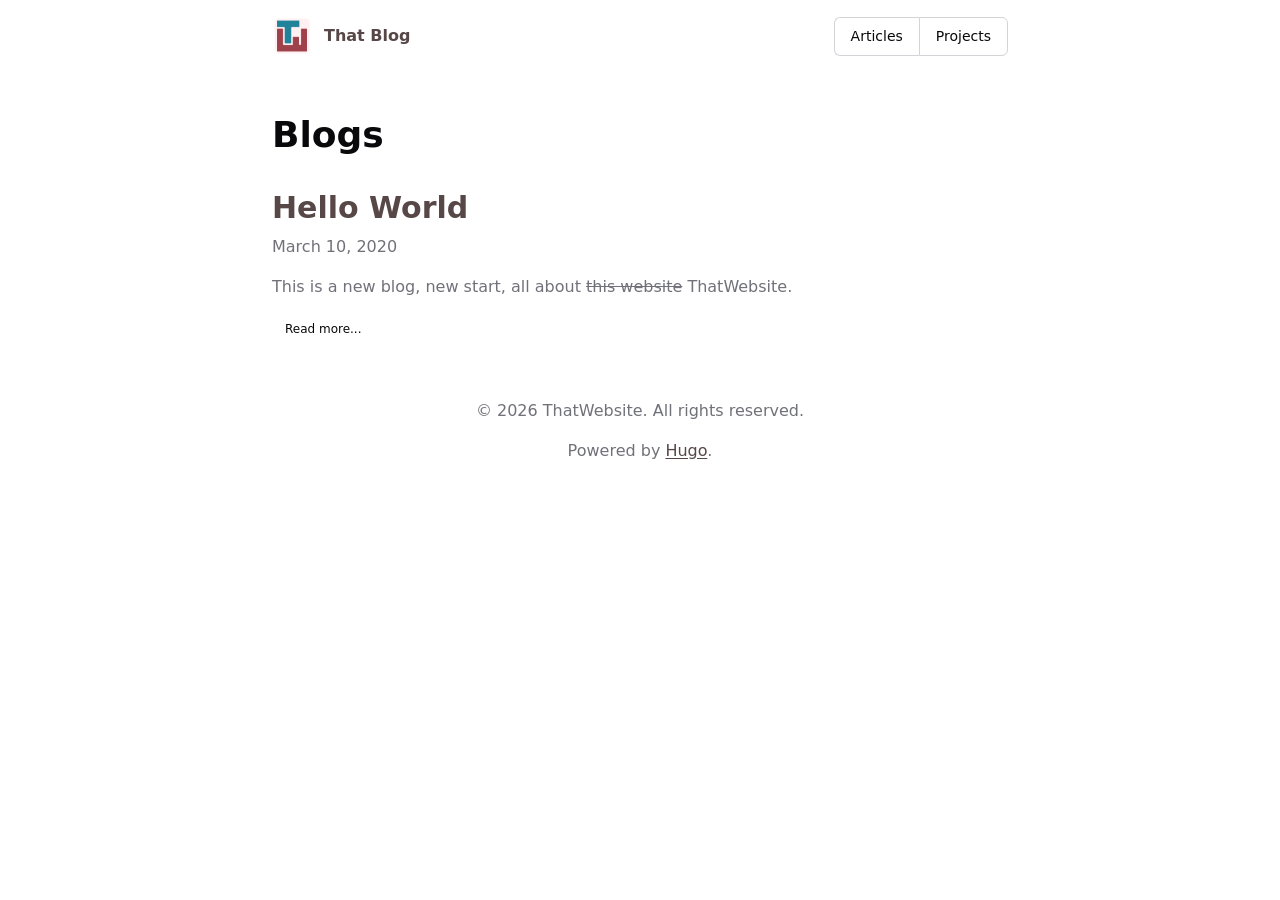
==== blog/index.html @ 867c4288 "build: 20260315-1228" ====
<!DOCTYPE html>
<html lang="en-us" dir="ltr">
<head>
  <meta charset="utf-8">
<meta name="viewport" content="width=device-width">
<link rel="icon" href="/favicon.png">
<title>Blogs | That Blog</title>

      <link rel="stylesheet" href="/css/oat.min.min.5b4c6744ce8d6e719410aaf8a30e5f591ba4e400e62997106cfbbd7a2e7a7f97.css" integrity="sha256-W0xnRM6NbnGUEKr4ow5fWRuk5ADmKZcQbPu9ei56f5c=" crossorigin="anonymous">


        <script src="/js/oat.min.336c93c78df1107ca7aadb22c22835d88b3431d7cdc742f3d12cc7f2451535f6.js" integrity="sha256-M2yTx43xEHynqtsiwig12Is0MdfNx0Lz0SzH8kUVNfY=" crossorigin="anonymous"></script>


</head>
<body style="max-width: 768px; margin: auto;">
  <header>

  <div class="container hstack justify-between mt-4 mb-6">
    <a href="https://thatwebsite.xyz/" class="brand unstyled hstack">
      <img height="40px" src="/logo.png" alt="That Blog">
      <strong class="text-3">That Blog</strong>
    </a>
    <nav>
      
  <menu class="buttons">
    <li>
      <a class="button outline" class="ghost" href="/blog/">Articles</a>
    </li>
    <li>
      <a class="button outline" class="ghost" href="/projects/">Projects</a>
    </li>
  </menu>

    </nav>
  </div>
</header>

  <main class="container">
    
<div class="mb-6 pb-4">
  <h1 class="mb-2">Blogs</h1>
  
</div>

<div class="row">
  
  <div class="col-12 mb-4">
    <article class="h-100">
      <div class="flex flex-col" style="flex: 1;">
        <h2 class="mt-2 mb-2"><a href="/blog/hello-world/" class="unstyled text-foreground">Hello World</a></h2>
        <div class="text-7 text-light mb-4">March 10, 2020</div>
        

        

        <div class="text-light" style="flex: 1;">
          <p>This is a new blog, new start, all about <del>this website</del> ThatWebsite.</p>
        </div>

      </div>
      <div class="mt-4 pt-4 flex items-center justify-between">
        <a href="/blog/hello-world/" class="button ghost small outline">Read more...</a>
        
      </div>
    </article>
  </div>
  
</div>



  </main>
  <footer class="container mt-6 mb-6 p-4 align-center text-light">
    <p>&copy; 2026 ThatWebsite. All rights reserved.</p>
<p>Powered by <a href="https://gohugo.io/">Hugo</a>.</p>

  </footer>
</body>
</html>
---- css/oat.min.min.5b4c6744ce8d6e719410aaf8a30e5f591ba4e400e62997106cfbbd7a2e7a7f97.css ----
@layer theme,base,components,animations,utilities;@layer base{*,*:before,*:after{box-sizing:border-box;-webkit-tap-highlight-color:transparent}*{margin:0}html{tab-size:4}body,dialog,[popover]{font-family:var(--font-sans);font-size:var(--text-regular);line-height:var(--leading-normal);color:var(--foreground)}body{background-color:var(--background);color:var(--foreground);-webkit-font-smoothing:antialiased}main{padding-block-start:var(--space-8)}img,picture,video,canvas,svg{max-width:100%}p,h1,h2,h3,h4,h5,h6{overflow-wrap:break-word}h1,h2,h3,h4,h5,h6{font-weight:var(--font-semibold);line-height:1.25;&:first-child{margin-block-start:0}}h1{font-size:var(--text-1);margin:var(--space-10)0 var(--space-6)}h2{font-size:var(--text-2);margin:var(--space-8)0 var(--space-5)}h3{font-size:var(--text-3);margin:var(--space-6)0 var(--space-4)}h4{font-size:var(--text-4);margin:var(--space-5)0 var(--space-3)}h5{font-size:var(--text-5);margin:var(--space-4)0 var(--space-2)}h6{font-size:var(--text-regular);margin:var(--space-4)0 var(--space-2)}p{margin-block-end:var(--space-4);&:last-child{margin-block-end:0}}a{color:var(--primary);text-decoration:underline;text-underline-offset:2px;transition:color var(--transition-fast);&:hover{color:rgb(from var(--primary) r g b/.8)}}strong,b{font-weight:var(--font-semibold)}em,i{font-style:italic}small{font-size:var(--text-7)}code{font-family:var(--font-mono);font-size:.875em;padding:calc(var(--space-1)/2)var(--space-1);background-color:var(--faint);border-radius:var(--radius-small)}pre{font-family:var(--font-mono);padding:var(--space-4);background-color:var(--faint);border-radius:var(--radius-medium);overflow-x:auto;margin-block-end:var(--space-4);code{padding:0;background:0 0;border-radius:0}}blockquote{border-inline-start:4px solid var(--border);padding-inline-start:var(--space-4);margin:var(--space-4)0;color:var(--muted-foreground);font-style:italic}hr{border:none;border-top:1px solid var(--border);margin:var(--space-2)0}ul,ol{padding-inline-start:var(--space-6);margin-block-end:var(--space-4)}ul{list-style-type:disc}ol{list-style-type:decimal}li{margin-block-end:var(--space-1)}mark{background-color:rgb(from var(--warning) r g b/.3);padding:calc(var(--space-1)/2)var(--space-1);border-radius:var(--radius-small)}[hidden]{display:none}:focus-visible{outline:2px solid var(--ring);outline-offset:2px}:disabled{opacity:.5;cursor:not-allowed}}@layer theme{:root{color-scheme:light dark;--background:light-dark(#fff, #09090b);--foreground:light-dark(#09090b, #fafafa);--card:light-dark(#fff, #18181b);--card-foreground:light-dark(#09090b, #fafafa);--primary:light-dark(#574747, #fafafa);--primary-foreground:light-dark(#fafafa, #18181b);--secondary:light-dark(#f4f4f5, #27272a);--secondary-foreground:light-dark(#574747, #fafafa);--muted:light-dark(#f4f4f5, #27272a);--muted-foreground:light-dark(#71717a, #a1a1aa);--faint:light-dark(#fafafa, #1e1e21);--faint-foreground:light-dark(#a1a1aa, #71717a);--accent:light-dark(#f4f4f5, #27272a);--danger:light-dark(#d32f2f, #f4807b);--danger-foreground:light-dark(#fafafa, #18181b);--success:light-dark(#008032, #6cc070);--success-foreground:light-dark(#fafafa, #18181b);--warning:light-dark(#a65b00, #f0a030);--warning-foreground:#09090b;--border:light-dark(#d4d4d8, #52525b);--input:light-dark(#d4d4d8, #52525b);--ring:light-dark(#574747, #d4d4d8);--space-1:.25rem;--space-2:.5rem;--space-3:.75rem;--space-4:1rem;--space-5:1.25rem;--space-6:1.5rem;--space-8:2rem;--space-10:2.5rem;--space-12:3rem;--space-14:3.5rem;--space-16:4rem;--space-18:4.5rem;--radius-small:.125rem;--radius-medium:.375rem;--radius-large:.75rem;--radius-full:9999px;--bar-height:.5rem;--font-sans:system-ui, sans-serif;--font-mono:ui-monospace, Consolas, monospace;--text-1:clamp(1.75rem, 1.5rem + 1.1vw, 2.25rem);--text-2:clamp(1.5rem, 1.3rem + .8vw, 1.875rem);--text-3:clamp(1.25rem, 1.1rem + .5vw, 1.5rem);--text-4:clamp(1.125rem, 1.05rem + .3vw, 1.25rem);--text-5:1.125rem;--text-6:1rem;--text-7:.875rem;--text-8:.75rem;--text-regular:var(--text-6);--leading-normal:1.5;--font-normal:400;--font-medium:500;--font-semibold:600;--font-bold:600;--shadow-small:0 1px 2px 0 rgb(0 0 0 / .05);--shadow-medium:0 1px 3px 0 rgb(0 0 0 / .1), 0 1px 2px -1px rgb(0 0 0 / .1);--shadow-large:0 4px 6px -1px rgb(0 0 0 / .1), 0 2px 4px -2px rgb(0 0 0 / .1);--transition-fast:.12s cubic-bezier(.4, 0, .2, 1);--transition:.2s cubic-bezier(.4, 0, .2, 1);--z-dropdown:50;--z-modal:200}}@layer animations{.animate-pop-in{opacity:1;transform:perspective(1e3px)rotateX(0)translateZ(0);transition:opacity .15s cubic-bezier(.4,0,.2,1),transform .15s cubic-bezier(.4,0,.2,1),overlay .15s cubic-bezier(.4,0,.2,1)allow-discrete,display .15s cubic-bezier(.4,0,.2,1)allow-discrete;@starting-style{opacity:0;transform:perspective(1000px) rotateX(-15deg) translateZ(-80px)}&[data-state=closing]{opacity:0;transform:perspective(1e3px)rotateX(-15deg)translateZ(-80px)}&[data-state=closing]::backdrop{opacity:0}}dialog::backdrop{opacity:1;transition:opacity .15s cubic-bezier(.4,0,.2,1);@starting-style{opacity:0}}.animate-slide-in{opacity:1;transform:translate(0);transition:opacity .15s cubic-bezier(.16,1,.3,1),transform .15s cubic-bezier(.16,1,.3,1);@starting-style{opacity:0;transform:translate(100%)}&[data-state=closing]{opacity:0;transform:translate(100%)}}}@layer base{:is(button,[type=submit],[type=reset],[type=button],a.button),::file-selector-button{--_hov:color-mix(in srgb, var(--primary), white 25%);display:inline-flex;align-items:center;justify-content:center;gap:var(--space-2);padding:var(--space-2)var(--space-4);font-size:var(--text-7);font-weight:var(--font-medium);line-height:var(--leading-normal);white-space:nowrap;text-decoration:none;background-color:var(--primary);color:var(--primary-foreground);border-radius:var(--radius-medium);border:1px solid;border-color:rgb(from #fff r g b/.15)rgb(from #000 r g b/.2)rgb(from #000 r g b/.2)rgb(from #fff r g b/.15);transition:background-color var(--transition-fast),opacity var(--transition-fast),transform var(--transition-fast);&:not(:disabled){cursor:pointer}&:hover:not(:disabled){background-color:var(--_hov)}&:active:not(:disabled){transform:translate(1px,1px)}&[data-variant=secondary]{--_hov:color-mix(in srgb, var(--secondary), black 10%);background-color:var(--secondary);color:var(--secondary-foreground);border-color:rgb(from #fff r g b/.5)rgb(from #000 r g b/.1)rgb(from #000 r g b/.1)rgb(from #fff r g b/.5)}&[data-variant=danger]{--_hov:color-mix(in srgb, var(--danger), black 15%);background-color:var(--danger);color:var(--danger-foreground)}&:is(.outline,.ghost){--_hov:var(--accent);background-color:initial;color:var(--foreground);&[data-variant=danger]{--_hov:color-mix(in srgb, var(--danger), transparent 90%);color:var(--danger)}&[data-variant=secondary]{--_hov:color-mix(in srgb, var(--secondary), transparent 80%);color:var(--secondary-foreground)}}&.outline{border-color:var(--border);&[data-variant=danger]{border-color:var(--danger)}&[data-variant=secondary]{border-color:var(--secondary)}}&.ghost{border-color:transparent}&.small{padding:var(--space-1)var(--space-3);font-size:var(--text-8)}&.large{height:3rem;padding:0 var(--space-6);font-size:var(--text-regular)}&.icon{width:2.5rem;padding:0;&.small{width:2rem}&.large{width:3rem}}}::file-selector-button{background-color:initial;color:var(--foreground);border:1px solid var(--border)}::file-selector-button:hover{background-color:var(--accent)}}@layer components{menu.buttons{list-style-type:none;padding-inline-start:0;display:inline-flex;>li{&:first-child>*{border-start-start-radius:var(--radius-medium);border-end-start-radius:var(--radius-medium)}&:last-child>*{border-start-end-radius:var(--radius-medium);border-end-end-radius:var(--radius-medium)}>*{border-radius:0}&:not(:last-child)>*{border-inline-end:1px solid rgb(from var(--primary-foreground) r g b/.2)}}}}@layer base{label{display:block;font-size:var(--text-7);font-weight:var(--font-medium);&:has(input:where([type=checkbox],[type=radio])){display:inline-flex;align-items:center;gap:var(--space-2);font-weight:var(--font-normal)}}:where(input:not([type=checkbox],[type=radio],[type=range],[type=file],[type=color]),textarea,select){width:100%;margin-block-start:var(--space-1);padding:var(--space-2)var(--space-3);font-size:var(--text-7);line-height:var(--leading-normal);background-color:var(--background);color:var(--foreground);border:1px solid var(--input);border-radius:var(--radius-medium);transition:border-color var(--transition-fast),box-shadow var(--transition-fast);&::placeholder{color:var(--muted-foreground)}&:focus{outline:none;border-color:var(--ring);box-shadow:0 0 0 2px rgb(from var(--ring) r g b/.2);z-index:1}&:disabled{background-color:var(--muted)}&:is([aria-invalid=true],:user-invalid){border-color:var(--danger);&:focus{box-shadow:0 0 0 2px rgb(from var(--danger) r g b/.2)}}}textarea{height:auto;min-height:5rem;padding:var(--space-3);resize:vertical}select{appearance:none;background-image:url("data:image/svg+xml,%3Csvg xmlns='http://www.w3.org/2000/svg' width='16' height='16' viewBox='0 0 24 24' fill='none' stroke='%2371717a' stroke-width='2'%3E%3Cpath d='m6 9 6 6 6-6'/%3E%3C/svg%3E");background-repeat:no-repeat;background-position:right var(--space-2)center;padding-inline-end:var(--space-6)}input:where([type=checkbox],[type=radio]){appearance:none;width:1rem;height:1rem;margin:0;position:relative;background-color:var(--background);border:1px solid var(--input);transition:background-color var(--transition-fast),border-color var(--transition-fast);&:checked{background-color:var(--primary);border-color:var(--primary);&:after{content:"";position:absolute;inset:0;background-color:var(--primary-foreground);mask-position:center;mask-repeat:no-repeat;mask-size:100%}}}input[type=checkbox]{border-radius:var(--radius-small);&:checked:after{mask-image:url("data:image/svg+xml,%3Csvg xmlns='http://www.w3.org/2000/svg' viewBox='0 0 24 24' fill='none' stroke='currentColor' stroke-width='4'%3E%3Cpolyline points='20 6 9 17 4 12'/%3E%3C/svg%3E")}&[role=switch]{--switch-height:calc(var(--bar-height) * 3);--switch-inset:2px;--switch-thumb:calc(var(--switch-height) - var(--switch-inset) * 3);width:calc(var(--switch-height) * 2);height:var(--switch-height);border-radius:var(--radius-full);background-color:var(--input);&:before{content:"";position:absolute;top:50%;left:var(--switch-inset);transform:translateY(-50%);width:var(--switch-thumb);height:var(--switch-thumb);background-color:var(--background);border-radius:var(--radius-full);transition:transform var(--transition);box-shadow:var(--shadow-small)}&:checked{background-color:var(--primary);&:after{content:none}&:before{transform:translateY(-50%)translate(var(--switch-height))}}}}input[type=radio]{border-radius:var(--radius-full);&:checked:after{mask-image:url("data:image/svg+xml,%3Csvg xmlns='http://www.w3.org/2000/svg' viewBox='0 0 16 16'%3E%3Ccircle cx='8' cy='8' r='4' fill='currentColor'/%3E%3C/svg%3E")}}:where(input:where([type=checkbox],[type=radio],[type=range]),select):not(:disabled),label:has(input:where([type=checkbox],[type=radio]):not(:disabled)){cursor:pointer}input[type=range]{width:100%;height:var(--bar-height);appearance:none;background:var(--muted);border-radius:var(--radius-full);&::-webkit-slider-thumb{appearance:none;width:1.25rem;height:1.25rem;background:var(--primary);border-radius:var(--radius-full);transition:transform var(--transition-fast);&:hover{transform:scale(1.1)}}&::-moz-range-thumb{width:1.25rem;height:1.25rem;background:var(--primary);border:none;border-radius:var(--radius-full)}}fieldset{border:1px solid var(--border);border-radius:var(--radius-medium);padding:var(--space-4);margin-block-end:var(--space-4)}legend{font-size:var(--text-7);font-weight:var(--font-medium);padding:0 var(--space-2)}}@layer components{fieldset.group{display:flex;align-items:stretch;border:none;padding:0;margin:0;>:is(input,textarea,select){flex:1;margin-block-start:0;&:not(:focus):not(:last-child){border-inline-end-color:transparent}}>:is(input,textarea,select,button){border-radius:0;&:first-child{border-radius:var(--radius-medium)0 0 var(--radius-medium)}&:last-child{border-radius:0 var(--radius-medium)var(--radius-medium)0}}>legend{float:inline-start;display:inline-flex;align-items:center;padding:0 var(--space-3);line-height:var(--leading-normal);font-weight:var(--font-normal);color:var(--muted-foreground);background-color:var(--muted);border:1px solid var(--input);border-inline-end:none;border-radius:var(--radius-medium)0 0 var(--radius-medium)}}[data-field]{margin-block-end:var(--space-4);[data-hint],.error{font-size:var(--text-8);font-weight:var(--font-normal);color:var(--muted-foreground);margin-block-start:var(--space-1)}.error{display:none}&[data-field=error] .error{display:block;color:var(--danger)}}}@layer base{.table{min-width:320px;width:100%;overflow-x:auto}table{border-collapse:collapse;width:100%;font-size:var(--text-7)}thead{border-bottom:1px solid var(--border)}th,td{overflow-wrap:break-word}th{padding:var(--space-3)var(--space-2);text-align:start;font-weight:var(--font-medium);color:var(--muted-foreground)}td{padding:var(--space-3)var(--space-2)}tbody tr{border-bottom:1px solid var(--border);transition:background-color var(--transition-fast);&:last-child{border-bottom:none}&:hover{background-color:rgb(from var(--muted) r g b/.5)}}}@layer base{progress{appearance:none;width:100%;height:var(--bar-height);border:none;border-radius:var(--radius-full);overflow:hidden;background-color:var(--muted);&::-webkit-progress-bar{background-color:var(--muted);border-radius:var(--radius-full)}&::-webkit-progress-value{background-color:var(--primary);border-radius:var(--radius-full);transition:width var(--transition)}&::-moz-progress-bar{background-color:var(--primary);border-radius:var(--radius-full)}}meter{appearance:none;width:100%;height:var(--bar-height);border:none;border-radius:var(--radius-full);overflow:hidden;background:var(--muted);&::-webkit-meter-bar{background:var(--muted);border:none;border-radius:var(--radius-full);height:var(--bar-height)}&::-webkit-meter-optimum-value,&::-webkit-meter-suboptimum-value,&::-webkit-meter-even-less-good-value{border-radius:var(--radius-full)}&::-webkit-meter-optimum-value{background:var(--success)}&::-webkit-meter-suboptimum-value{background:var(--warning)}&::-webkit-meter-even-less-good-value{background:var(--danger)}&::-moz-meter-bar{background:var(--success);border-radius:var(--radius-full)}&:-moz-meter-sub-optimum::-moz-meter-bar{background:var(--warning)}&:-moz-meter-sub-sub-optimum::-moz-meter-bar{background:var(--danger)}}}@layer components{[aria-busy=true]{&:before{content:"";display:inline-block;inset:0;margin:auto;width:1.5rem;height:1.5rem;border:2px solid var(--muted);border-top-color:var(--primary);border-radius:var(--radius-full);animation:spin 1s linear infinite;text-align:center}&[data-spinner~=small]:before{width:1rem;height:1rem}&[data-spinner~=large]:before{width:2rem;height:2rem;border-width:3px}&[data-spinner~=overlay]{position:relative;>*{opacity:.3;pointer-events:none}&:before{position:absolute;inset:0;margin:auto;z-index:1}}}@keyframes spin{to{transform:rotate(360deg)}}}@layer components{:root{--grid-cols:12;--grid-gap:1.5rem;--container-max:1280px;--container-pad:1rem}.container{width:100%;max-width:var(--container-max);margin-inline:auto;padding-inline:var(--container-pad)}.row{display:grid;grid-template-columns:repeat(var(--grid-cols),1fr);gap:var(--grid-gap);width:100%}.col,[class*=col-]{grid-column-end:span var(--span,var(--grid-cols))}.col-1{--span:1}.col-2{--span:2}.col-3{--span:3}.col-4{--span:4}.col-5{--span:5}.col-6{--span:6}.col-7{--span:7}.col-8{--span:8}.col-9{--span:9}.col-10{--span:10}.col-11{--span:11}.col-12{--span:12}.offset-1{grid-column-start:2}.offset-2{grid-column-start:3}.offset-3{grid-column-start:4}.offset-4{grid-column-start:5}.offset-5{grid-column-start:6}.offset-6{grid-column-start:7}.col-end{grid-column-start:span var(--span,1);grid-column-end:-1}@media(max-width:768px){.row{--grid-cols:4;--grid-gap:1rem}.col,[class*=col-]{--span:4}[class*=offset-]{grid-column-start:auto}}}@layer components{.card{background-color:var(--card);color:var(--card-foreground);border:1px solid var(--border);border-radius:var(--radius-medium);box-shadow:var(--shadow-small);padding:var(--space-6);overflow:hidden}}@layer components{[role=alert]{position:relative;display:flex;gap:var(--space-3);padding:var(--space-4)var(--space-6);background-color:var(--background);border:1px solid var(--border);border-radius:var(--radius-medium);font-size:var(--text-7);&[data-variant]{border:none}&[data-variant=error],&[data-variant=danger]{color:var(--danger);background-color:light-dark(color-mix(in srgb,var(--danger) 8%,transparent),color-mix(in srgb,var(--danger) 20%,transparent));& a{color:var(--danger)}}&[data-variant=success]{color:var(--success);background-color:light-dark(color-mix(in srgb,var(--success) 8%,transparent),color-mix(in srgb,var(--success) 20%,transparent));& a{color:var(--success)}}&[data-variant=warning]{color:var(--warning);background-color:light-dark(color-mix(in srgb,var(--warning) 8%,transparent),color-mix(in srgb,var(--warning) 20%,transparent));& a{color:var(--warning)}}}}@layer components{.badge{display:inline-flex;align-items:center;gap:var(--space-1);padding:var(--space-1)var(--space-4);font-size:var(--text-8);font-weight:var(--font-medium);line-height:var(--leading-normal);background-color:var(--primary);color:var(--primary-foreground);border-radius:var(--radius-full);&.secondary{background-color:var(--secondary);color:var(--secondary-foreground)}&.outline{background-color:initial;color:var(--foreground);border:1px solid var(--border)}&.success{color:var(--success);background-color:light-dark(color-mix(in srgb,var(--success) 10%,transparent),color-mix(in srgb,var(--success) 30%,transparent))}&.warning{color:var(--warning);background-color:light-dark(color-mix(in srgb,var(--warning) 10%,transparent),color-mix(in srgb,var(--warning) 30%,transparent))}&.danger{color:var(--danger);background-color:light-dark(color-mix(in srgb,var(--danger) 10%,transparent),color-mix(in srgb,var(--danger) 30%,transparent))}}}@layer components{details{border:1px solid var(--border);border-radius:var(--radius-medium);overflow:hidden;+details{margin-top:-1px;border-start-start-radius:0;border-start-end-radius:0}&:has(+details){border-end-start-radius:0;border-end-end-radius:0}&[open] summary{border-bottom:1px solid var(--border)}}summary{display:flex;align-items:center;justify-content:space-between;gap:var(--space-2);padding:var(--space-4);font-weight:var(--font-medium);cursor:pointer;user-select:none;transition:background-color var(--transition-fast);&:hover{background-color:var(--muted)}&::-webkit-details-marker,&::marker{display:none}&:after{content:"";width:1em;height:1em;flex-shrink:0;background-color:currentColor;mask-image:url("data:image/svg+xml,%3Csvg xmlns='http://www.w3.org/2000/svg' viewBox='0 0 24 24' fill='none' stroke='currentColor' stroke-width='2'%3E%3Cpath d='m6 9 6 6 6-6'/%3E%3C/svg%3E");mask-size:contain;mask-repeat:no-repeat;transition:transform var(--transition-fast)}details[open] &:after{transform:rotate(180deg)}}details>*:not(summary){margin:var(--space-4)}}@layer components{[role=tablist]{display:inline-flex;align-items:center;gap:var(--space-1);padding:var(--space-1);background-color:var(--muted);border-radius:var(--radius-medium)}[role=tab]{display:inline-flex;align-items:center;justify-content:center;padding:var(--space-2)var(--space-3);font-size:var(--text-7);font-weight:var(--font-medium);white-space:nowrap;background-color:initial;color:var(--foreground);border:none;border-radius:calc(var(--radius-medium) - 2px);cursor:pointer;transition:background-color var(--transition-fast),color var(--transition-fast);&:hover{color:var(--muted-foreground)}&[aria-selected=true]{background-color:var(--background);box-shadow:var(--shadow-small)}}[role=tabpanel]{padding:var(--space-4)0;&:focus-visible{outline:none}}}@layer components{dialog{position:fixed;inset:0;z-index:var(--z-modal);width:min(100% - 2rem,32rem);max-height:85vh;margin:auto;padding:0;background-color:var(--card);border:1px solid var(--border);border-radius:var(--radius-large);box-shadow:var(--shadow-large);overflow:hidden;opacity:0;transform:scale(.95);transition:opacity .15s ease,transform .15s ease,overlay .15s ease allow-discrete,display .15s ease allow-discrete;&[open]{opacity:1;transform:scale(1)}@starting-style{&[open]{opacity:0;transform:scale(.95)}}&::backdrop{background-color:#0000;transition:background-color .15s ease,overlay .15s ease allow-discrete,display .15s ease allow-discrete}&[open]::backdrop{background-color:#00000080}@starting-style{&[open]::backdrop{background-color:#0000}}>header,>form>header{display:flex;flex-direction:column;gap:var(--space-1);padding:var(--space-6);padding-block-end:0;>h1,>h2,>h3,>h4,>h5,>h6{margin-block-end:0}>p{font-size:var(--text-7);color:var(--muted-foreground);margin-block-end:0}}>p,>div,>section,>form>p,>form>div,>form>section{padding:var(--space-6);overflow-y:auto}>footer,>form>footer{display:flex;justify-content:flex-end;gap:var(--space-2);padding:var(--space-6);padding-block-start:0}}}@layer components{ot-dropdown{[popover]{position:fixed;margin:0;min-width:12rem;background-color:var(--background);border:1px solid var(--border);border-radius:var(--radius-medium);box-shadow:var(--shadow-medium);opacity:0;transform:translateY(-4px);transition:opacity .15s ease-out,transform .15s ease-out,display .15s allow-discrete,overlay .15s allow-discrete;&:popover-open{opacity:1;transform:translateY(0)}@starting-style{&:popover-open{opacity:0;transform:translateY(-4px)}}}[role=menuitem]{display:flex;align-items:center;justify-content:start;gap:var(--space-2);width:100%;padding:var(--space-2) var(--space-3);font-size:var(--text-7);text-align:start;color:var(--foreground);background:none;border:none;border-radius:var(--radius-small);cursor:pointer;&:hover,&:focus{background-color:var(--accent);outline:none}}}}@layer components{.toast-container{position:fixed;display:flex;flex-direction:column;pointer-events:none;margin:0;padding:0;border:none;background:0 0;overflow:visible;&::backdrop{display:none}&[data-placement=top-left]{inset:var(--space-4)auto auto var(--space-4)}&[data-placement=top-center]{inset:var(--space-4)auto auto 50%;transform:translate(-50%)}&[data-placement=top-right]{inset:var(--space-4)var(--space-4)auto auto}&[data-placement=bottom-left]{inset:auto auto var(--space-4)var(--space-4);flex-direction:column-reverse}&[data-placement=bottom-center]{inset:auto auto var(--space-4)50%;transform:translate(-50%);flex-direction:column-reverse}&[data-placement=bottom-right]{inset:auto var(--space-4)var(--space-4)auto;flex-direction:column-reverse}}.toast{--transition:.3s;--transition-in:calc(var(--transition) - 50ms);padding:var(--space-5)var(--space-4);max-width:28rem;min-width:20rem;pointer-events:auto;background-color:var(--card);border:1px solid var(--border);border-inline-start-width:var(--space-1);border-inline-start-style:solid;border-radius:var(--radius-medium);box-shadow:var(--shadow-small);transition:opacity var(--transition-in),transform var(--transition-in),margin var(--transition-in);line-height:1;.toast-title{font-weight:600;margin:0 0 var(--space-3)}.toast-message{color:var(--muted-foreground)}&[data-variant=success]{border-inline-start-color:var(--success);.toast-title{color:var(--success)}}&[data-variant=danger]{border-inline-start-color:var(--danger);.toast-title{color:var(--danger)}}&[data-variant=warning]{border-inline-start-color:var(--warning);.toast-title{color:var(--warning)}}>[data-close]{margin-inline-start:auto;background:0 0;border:none;padding:0;cursor:pointer;opacity:.5;&:hover{opacity:1}}margin:var(--space-2)0;&[data-entering]{opacity:0;transform:translateY(-1rem)}&[data-exiting]{opacity:0;margin:0;padding-block:0;max-height:0;overflow:hidden;transition:opacity var(--transition),margin var(--transition),padding var(--transition),max-height var(--transition)}}}@layer components{[data-sidebar-layout]{display:grid;grid-template-columns:14rem 1fr;grid-template-rows:auto 1fr;height:100dvh;>main{grid-row:2;min-width:0;overflow-y:auto}>aside[data-sidebar]{grid-row:2;min-height:0;z-index:1;background-color:var(--background);border-inline-end:1px solid var(--border);box-shadow:var(--shadow-medium);display:flex;flex-direction:column;>:is(header,footer){flex-shrink:0;padding:var(--space-3)}>footer{margin-block-start:auto}>nav{flex:1;min-height:0;overflow-y:auto;padding:var(--space-3)var(--space-2);font-size:var(--text-7);ul{list-style:none;padding:0;margin:0;display:flex;flex-direction:column;gap:var(--space-1);li{margin:0}}a{display:flex;gap:var(--space-2);padding:var(--space-1)var(--space-3);color:var(--foreground);text-decoration:none;border-radius:var(--radius-small);transition:background-color var(--transition-fast);&:is(:hover,[aria-current]){background-color:var(--accent)}}details{border:none;overflow:visible;+details{margin-top:0}&[open] summary{border-bottom:none}>ul{margin-inline-start:var(--space-4);padding:var(--space-1)0}}summary{justify-content:flex-start;padding:var(--space-2)var(--space-3);border-radius:var(--radius-small);&:after{width:.75rem;height:.75rem;margin-inline-start:auto}}}}>nav[data-topnav]{grid-column:1/-1}}nav[data-topnav]{position:sticky;top:0;z-index:5;display:flex;align-items:center;gap:var(--space-3);padding:var(--space-2)var(--space-4);background-color:var(--background);border-bottom:1px solid var(--border);box-shadow:var(--shadow-small);a{text-decoration:none}}:is([data-sidebar-toggle],[data-sidebar-header]){display:none}[data-sidebar-toggle]{padding:0 var(--space-1);background:0 0;border:1px solid var(--border);border-radius:var(--radius-small)}@media(min-width:769px){[data-sidebar-layout=always]{transition:grid-template-columns var(--transition);[data-sidebar-toggle]{display:inline-block}>aside[data-sidebar]{transform:translate(0);opacity:1;transition:transform var(--transition),opacity var(--transition),visibility var(--transition)}&[data-sidebar-open]{grid-template-columns:0px 1fr;gap:0;>aside[data-sidebar]{overflow:hidden;min-width:0;transform:translate(-100%);opacity:0;visibility:hidden;border-inline-end:none}}}}@media(max-width:768px){[data-sidebar-layout]{grid-template-columns:1fr;>main{grid-column:1}>aside[data-sidebar]{grid-column:1;z-index:2;width:16rem;transform:translate(-100%);transition:transform var(--transition);box-shadow:var(--shadow-large)}&[data-sidebar-open]>aside[data-sidebar]{transform:translate(0)}}[data-sidebar-toggle]{display:inline-block}[data-sidebar-header]{display:flex;align-items:center;gap:var(--space-3);padding:var(--space-3)var(--space-4);border-bottom:1px solid var(--border)}}}@layer components{[role=status].skeleton{--_c:light-dark( color-mix(in srgb, var(--muted) 30%, white), color-mix(in srgb, var(--muted) 90%, var(--foreground)) );margin-block-end:var(--space-3);background:var(--muted);border-radius:var(--radius-medium);animation:anim 2s infinite;background-size:200% 100%;background-image:linear-gradient(90deg,var(--muted) 0%,var(--_c) 50%,var(--muted) 100%);&.box{width:4rem;height:4rem}&.line{height:1rem;width:100%}}[role=status].skeleton:last-child{margin-block-end:0}@keyframes anim{0%{background-position:200% 0}to{background-position:-200% 0}}}@layer components{[data-tooltip]{position:relative}[data-tooltip]:before,[data-tooltip]:after{position:absolute;inset-inline-start:50%;opacity:0;visibility:hidden;transition:opacity var(--transition-fast),transform var(--transition-fast),visibility var(--transition-fast);pointer-events:none;z-index:1000}[data-tooltip]:after{content:attr(data-tooltip);inset-block-end:calc(100% + 10px);transform:translate(-50%)translateY(4px);padding:var(--space-2)var(--space-3);font-size:var(--text-7);line-height:1;white-space:nowrap;background:var(--foreground);color:var(--background);border-radius:var(--radius-medium)}[data-tooltip]:before{content:"";inset-block-end:calc(100% - 5px);transform:translate(-50%)translateY(4px);border:8px solid transparent;border-top-color:var(--foreground)}[data-tooltip]:is(:hover,:focus-visible):before,[data-tooltip]:is(:hover,:focus-visible):after{opacity:1;visibility:visible;transition-delay:.7s;transform:translate(-50%)translateY(0)}}@layer utilities{.align-left{text-align:start}.align-center{text-align:center}.align-right{text-align:end}.text-light{color:var(--muted-foreground)}.text-lighter{color:var(--faint-foreground)}.flex{display:flex}.flex-col{flex-direction:column}.items-center{align-items:center}.justify-center{justify-content:center}.justify-between{justify-content:space-between}.justify-end{justify-content:flex-end}.hstack{display:flex;align-items:center;gap:var(--space-3);flex-wrap:wrap;align-content:flex-start;height:auto;*{margin:0}}.vstack{display:flex;flex-direction:column;gap:var(--space-3)}.gap-1{gap:var(--space-1)}.gap-2{gap:var(--space-2)}.gap-4{gap:var(--space-4)}.mt-2{margin-block-start:var(--space-2)}.mt-4{margin-block-start:var(--space-4)}.mt-6{margin-block-start:var(--space-6)}.mb-2{margin-block-end:var(--space-2)}.mb-4{margin-block-end:var(--space-4)}.mb-6{margin-block-end:var(--space-6)}.p-4{padding:var(--space-4)}.w-100{width:100%}:is(ul,ol,a).unstyled{list-style:none;text-decoration:none;padding:0}}
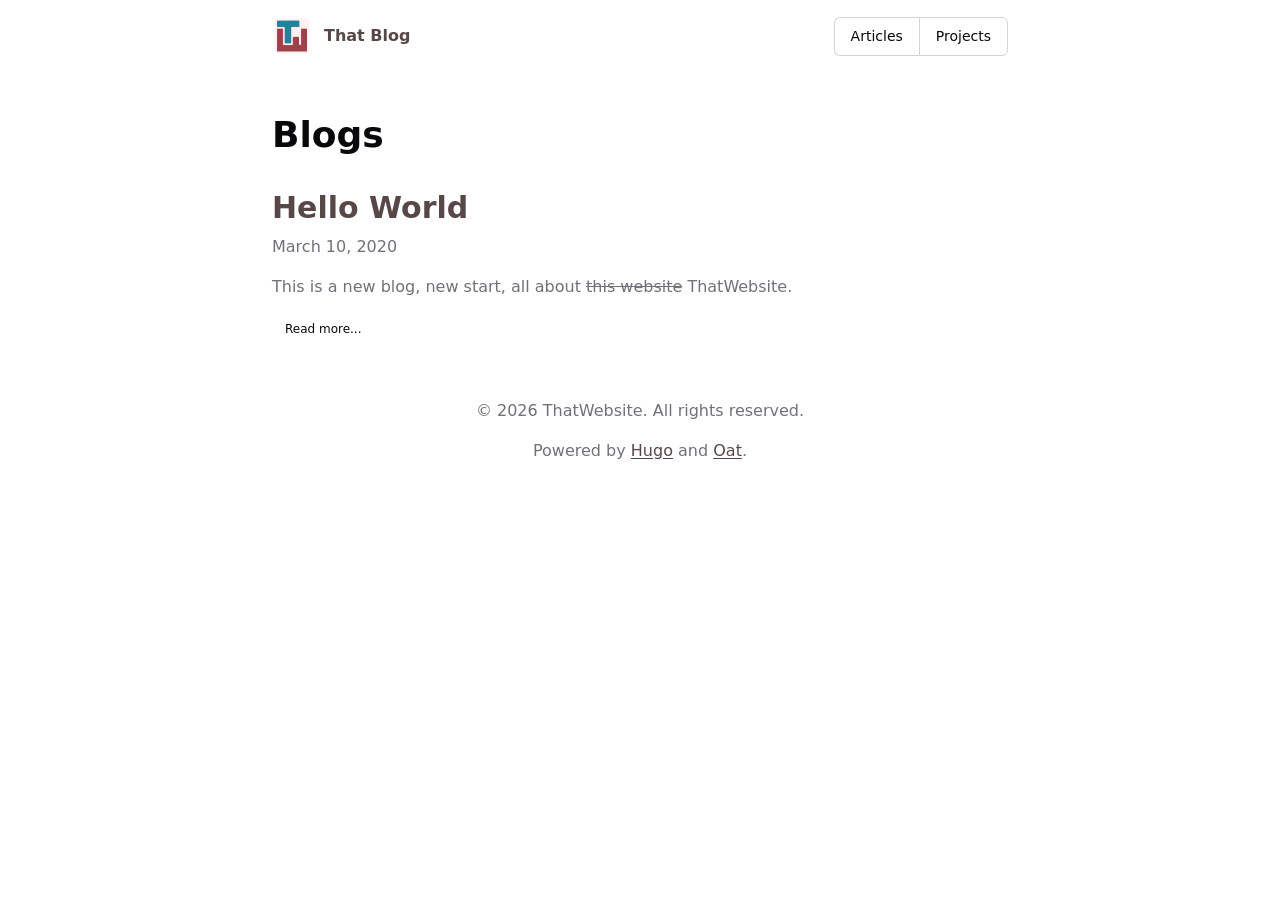
==== commit 379be1da: "build: 20260715-0121" ====
--- a/blog/index.html
+++ b/blog/index.html
@@ -5,6 +5,8 @@
 <meta name="viewport" content="width=device-width">
 <link rel="icon" href="/favicon.png">
 <title>Blogs | That Blog</title>
+<script defer data-domain="thatwebsite.xyz" src="https://analytics.thatwebsite.xyz/js/script.file-downloads.hash.outbound-links.pageview-props.tagged-events.js"></script>
+<script>window.plausible = window.plausible || function() { (window.plausible.q = window.plausible.q || []).push(arguments) }</script>
 
       <link rel="stylesheet" href="/css/oat.min.min.5b4c6744ce8d6e719410aaf8a30e5f591ba4e400e62997106cfbbd7a2e7a7f97.css" integrity="sha256-W0xnRM6NbnGUEKr4ow5fWRuk5ADmKZcQbPu9ei56f5c=" crossorigin="anonymous">
 
@@ -62,6 +64,7 @@
       <div class="mt-4 pt-4 flex items-center justify-between">
         <a href="/blog/hello-world/" class="button ghost small outline">Read more...</a>
         
+        
       </div>
     </article>
   </div>
@@ -73,7 +76,7 @@
   </main>
   <footer class="container mt-6 mb-6 p-4 align-center text-light">
     <p>&copy; 2026 ThatWebsite. All rights reserved.</p>
-<p>Powered by <a href="https://gohugo.io/">Hugo</a>.</p>
+<p>Powered by <a href="https://gohugo.io/">Hugo</a> and <a href="https://oat.ink/">Oat</a>.</p>
 
   </footer>
 </body>
